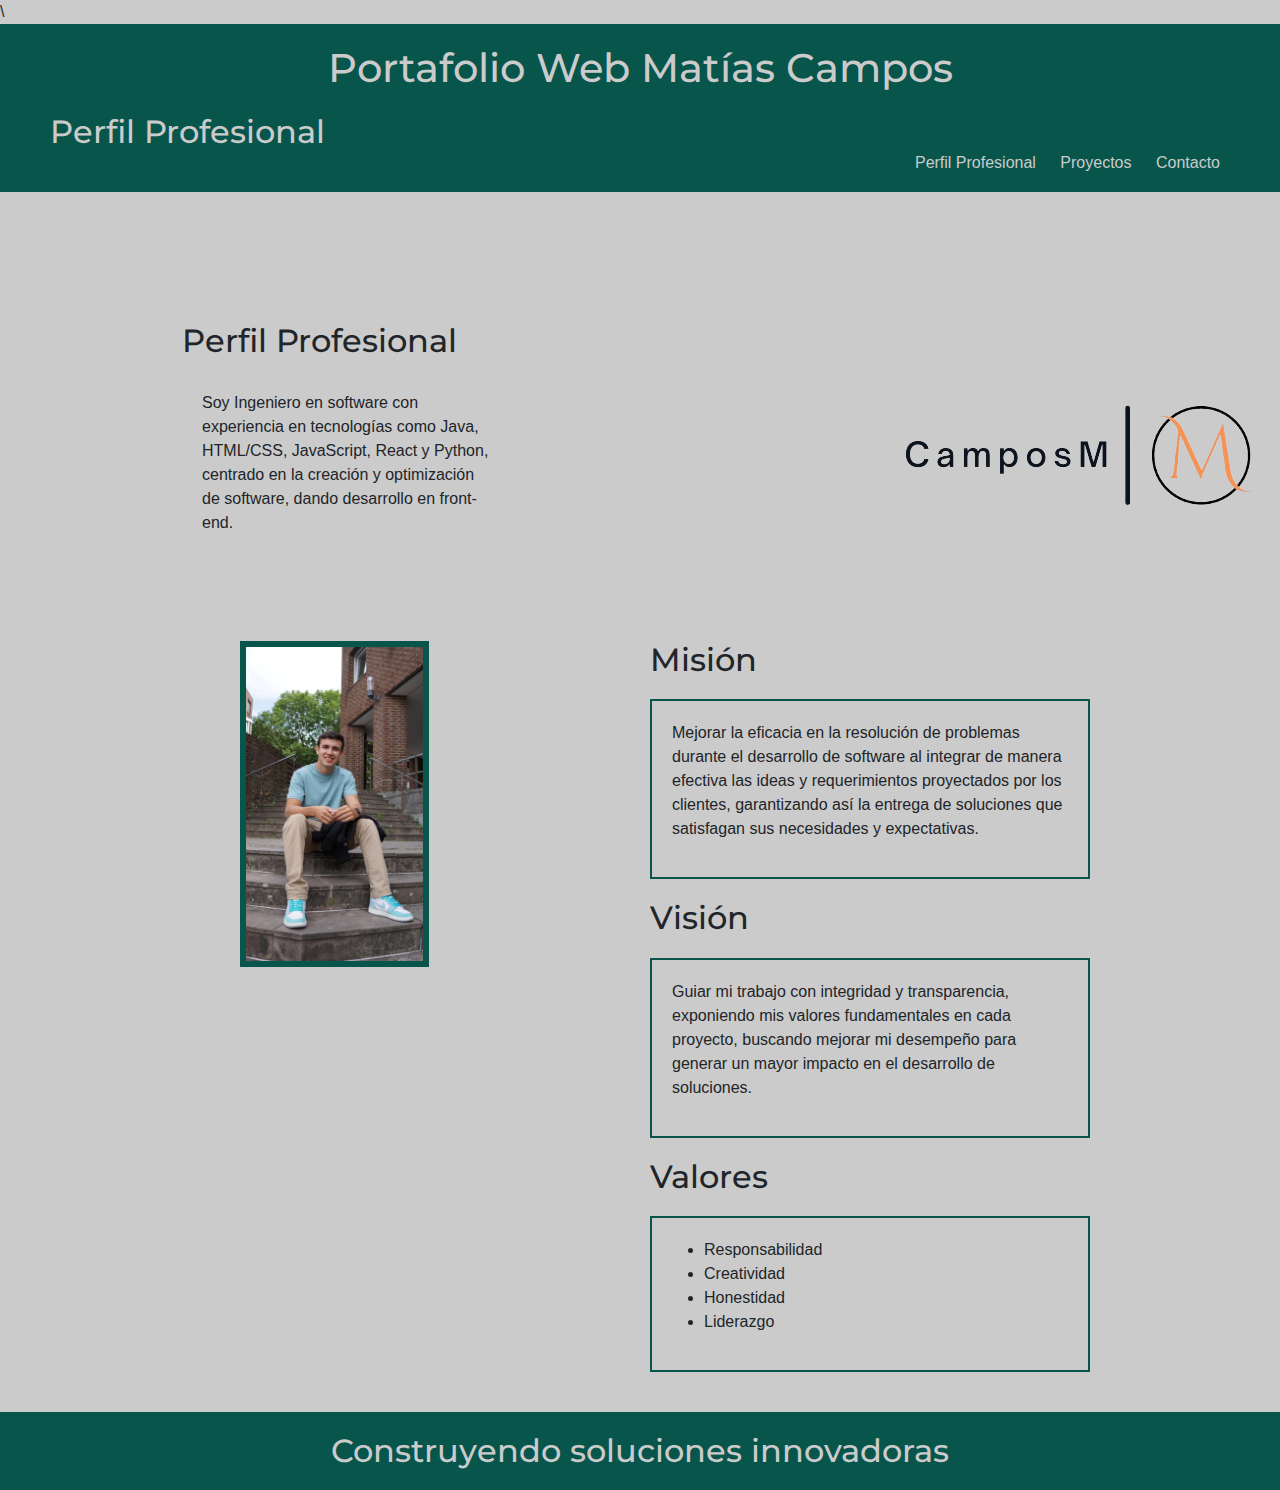
==== index.html @ 6936784f "ResponsiveIndex" ====
<!DOCTYPE html>
<html lang="es">
<head>
    <meta charset="UTF-8">
    <meta name="viewport" content="width=device-width, initial-scale=1.0">
    <title>Portafolio Matías</title>
    <link href="https://fonts.googleapis.com/css2?family=Montserrat:wght@400;700&display=swap" rel="stylesheet">\
    <link href="https://cdn.jsdelivr.net/npm/bootstrap@5.3.3/dist/css/bootstrap.min.css" rel="stylesheet" integrity="sha384-QWTKZyjpPEjISv5WaRU9OFeRpok6YctnYmDr5pNlyT2bRjXh0JMhjY6hW+ALEwIH" crossorigin="anonymous">
     <link rel="icon" type="image/x-icon" href="../IMG/Favicom2.png">
     <link rel="stylesheet" href="./CSS/styles.css">
     <link rel="stylesheet" href="./CSS/index.css">
</head>
<body>
    <header>
        <h1>Portafolio Web Matías Campos</h1>
    </header>
    <nav>
        <h2>Perfil Profesional</h2>
        <ul>
            <li><a href="index.html">Perfil Profesional</a></li>
            <li><a href="./HTML/proyectos.html">Proyectos</a></li>
            <li><a href="./HTML/proyectos.html">Contacto</a></li>
        </ul>
    </nav>
    <div class="container">
        <div class="row">
            <div class="contenedor-cuadros">
                <div class="pcontenedor col-md-6">
                    <section id="perfil">
                        <h2>Perfil Profesional</h2>
                        <div class="cuadroTextoA">
                            <p>Soy Ingeniero en software con experiencia en tecnologías como Java, HTML/CSS, JavaScript, React y Python, centrado en la creación y optimización de software, dando desarrollo en front-end.</p>
                        </div>
                    </section>
                </div>
                <div class="pcontenedor col-md-6">
                    <section id="logo">
                        <img src="./IMG/Logotipo.png" alt="">
                    </section>
                </div>
            </div>
        </div>
            <div class="contenedor-inferior row">
                    <div class="columna-izquierda col-6">
                        <section id="perfil-imagen">
                            <img src="./IMG/perfil.jpeg" alt="Imagen de perfil">
                        </section>
                    </div>
                    <div class="columna-derecha col-6">
                        <section id="mision">
                            <h2>Misión</h2>
                            <div class="cuadroTexto">
                                <p>Mejorar la eficacia en la resolución de problemas durante el desarrollo de software al integrar de manera efectiva las ideas y requerimientos proyectados por los clientes, garantizando así la entrega de soluciones que satisfagan sus necesidades y expectativas.</p>
                            </div>
                        </section>
                        <section id="vision">
                            <h2>Visión</h2>
                            <div class="cuadroTexto">
                                <p>Guiar mi trabajo con integridad y transparencia, exponiendo mis valores fundamentales en cada proyecto, buscando mejorar mi desempeño para generar un mayor impacto en el desarrollo de soluciones.</p>
                            </div>
                        </section>
                        <section id="valores">
                            <h2>Valores</h2>
                            <div class="cuadroTexto">
                                <ul>
                                    <li>Responsabilidad</li>
                                    <li>Creatividad</li>
                                    <li>Honestidad</li>
                                    <li>Liderazgo</li>
                                </ul>
                            </div>
                        </section>
                    </div>
            </div>
    </div>
    <footer>
        <h2>Construyendo soluciones innovadoras</h2>
        <button id="scrolltop">Subir</button>
    </footer>

    <script src="./JS/Scripts.js"></script>
    <script src="https://cdn.jsdelivr.net/npm/bootstrap@5.3.3/dist/js/bootstrap.bundle.min.js" integrity="sha384-YvpcrYf0tY3lHB60NNkmXc5s9fDVZLESaAA55NDzOxhy9GkcIdslK1eN7N6jIeHz" crossorigin="anonymous"></script>
</body>
</html>
---- CSS/styles.css ----
body {
    font-family: 'Helvetica', sans-serif;
    margin: 0;
    padding: 0;
    background-color: #cbcbcb;
}

h1, h2, h3 {
    font-family: 'Montserrat', sans-serif;
    margin: 0;
}
form{
    font-family: 'Montserrat', sans-serif;
    margin: 0; 
}
/*Nav-header*/
header {
    background-color: #08554c;
    color: #cbcbcb;
    text-align: center;
    padding: 20px 0;
}

nav {
    background-color: #08554c;
    color: #cbcbcb;
    text-align: left;
    padding: 1px 50px;
}

nav h2 {
    margin: 0;
    display: inline;
}

nav ul {
    list-style-type: none;
    padding: 0;
    text-align: right;
}

nav ul li {
    display: inline;
    margin: 0 10px;
}

nav ul li a {
    color: #cbcbcb;
    text-decoration: none;
}

nav ul li a:hover {
    color: #ff5900;
}


/*Footer*/
footer {
    background-color: #08554c;
    padding: 20px;
    text-align: center;
    color: #cbcbcb;
    position: relative; 
}

#scrolltop {
    background-color: #b2afaf;
    color: #ff5900;
    display: none;
    position: absolute; 
    bottom: 20px; 
    right: 20px; 
    width: 100px; 
    height: 40px; 
    font-size: 16px; 
    border-radius: 5px; 
    cursor: pointer; 
}

#scrolltop:hover {
    background-color: #a19f9f; 
}
---- CSS/index.css ----
/*Info*/
.contenedor-cuadros {
    display: flex;
    flex-wrap: wrap;
    margin-top: 10px;
}

.pcontenedor {
    flex: 1;
}

#perfil{
    padding: 20px;
    margin: 10px;
    margin-top: 100px;
    margin-left: 80px;
}
#logo{
    margin-left: 200px;
    margin-right: 200px;
    margin-bottom: -100px;
}
.contenedor-inferior {
    display: flex;
}

.columna-izquierda {
    flex: 1;
    padding: 20px;
    margin-left: 50px;
}

.columna-derecha {
    flex: 2;
    padding: 20px;
    margin-left: 200px;
}

#perfil-imagen img {
    margin-left: 100px;
    max-width: 70%;
    margin-bottom: 80px;
    height: auto;
    border: 6px solid #08554c;

}

.cuadroTexto {
    border: 2px solid #08554c;
    padding: 20px;
    margin-bottom: 20px;
    margin-top: 20px;
    margin-right: 100px;
}
.cuadroTextoA{
    padding: 20px;
    margin-bottom: 20px;
    margin-top: 10px;
    margin-right: 100px;
}
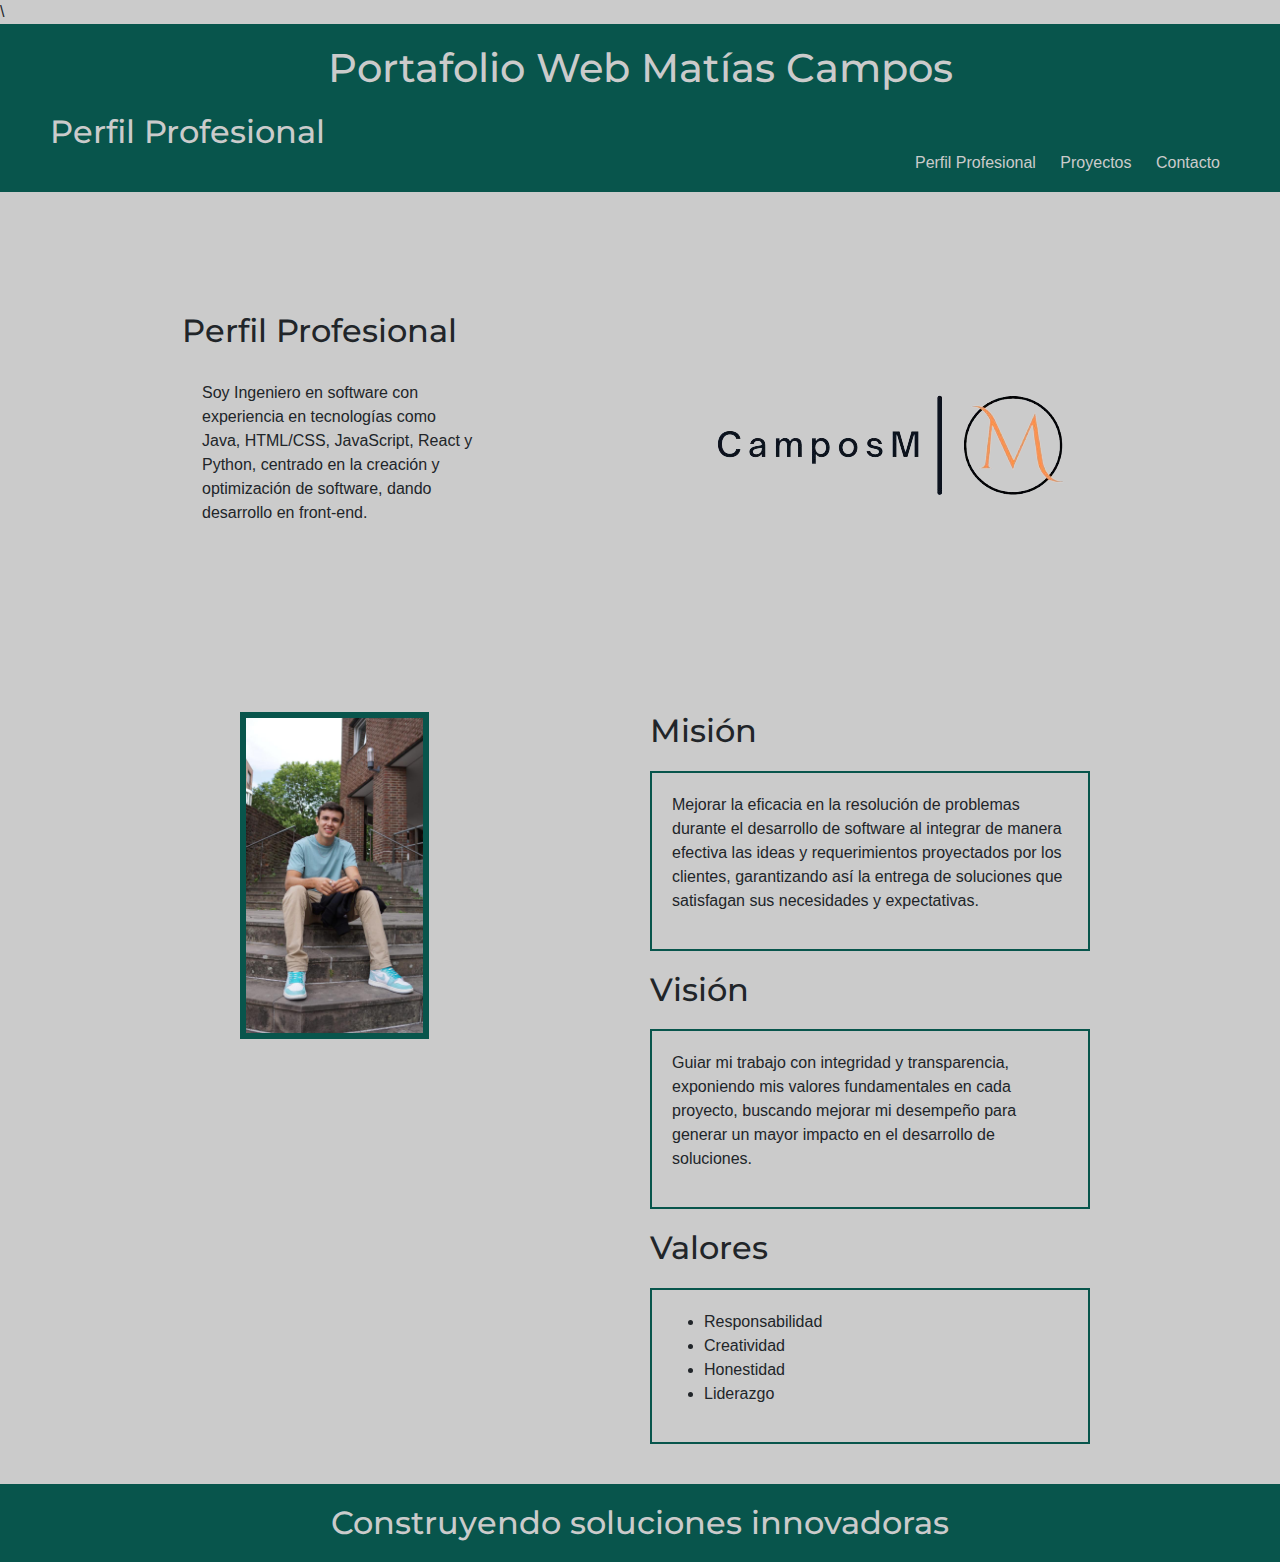
==== commit 380a4fbf: "ResponsiveIndex" ====
--- a/index.html
+++ b/index.html
@@ -23,9 +23,8 @@
         </ul>
     </nav>
     <div class="container">
-        <div class="row">
-            <div class="contenedor-cuadros">
-                <div class="pcontenedor col-md-6">
+            <div class="contenedor-cuadros row">
+                <div class="pcontenedor col">
                     <section id="perfil">
                         <h2>Perfil Profesional</h2>
                         <div class="cuadroTextoA">
@@ -33,13 +32,12 @@
                         </div>
                     </section>
                 </div>
-                <div class="pcontenedor col-md-6">
+                <div class="pcontenedor col">
                     <section id="logo">
                         <img src="./IMG/Logotipo.png" alt="">
                     </section>
                 </div>
             </div>
-        </div>
             <div class="contenedor-inferior row">
                     <div class="columna-izquierda col-6">
                         <section id="perfil-imagen">
--- a/CSS/index.css
+++ b/CSS/index.css
@@ -1,13 +1,4 @@
 /*Info*/
-.contenedor-cuadros {
-    display: flex;
-    flex-wrap: wrap;
-    margin-top: 10px;
-}
-
-.pcontenedor {
-    flex: 1;
-}
 
 #perfil{
     padding: 20px;
@@ -15,11 +6,7 @@
     margin-top: 100px;
     margin-left: 80px;
 }
-#logo{
-    margin-left: 200px;
-    margin-right: 200px;
-    margin-bottom: -100px;
-}
+
 .contenedor-inferior {
     display: flex;
 }
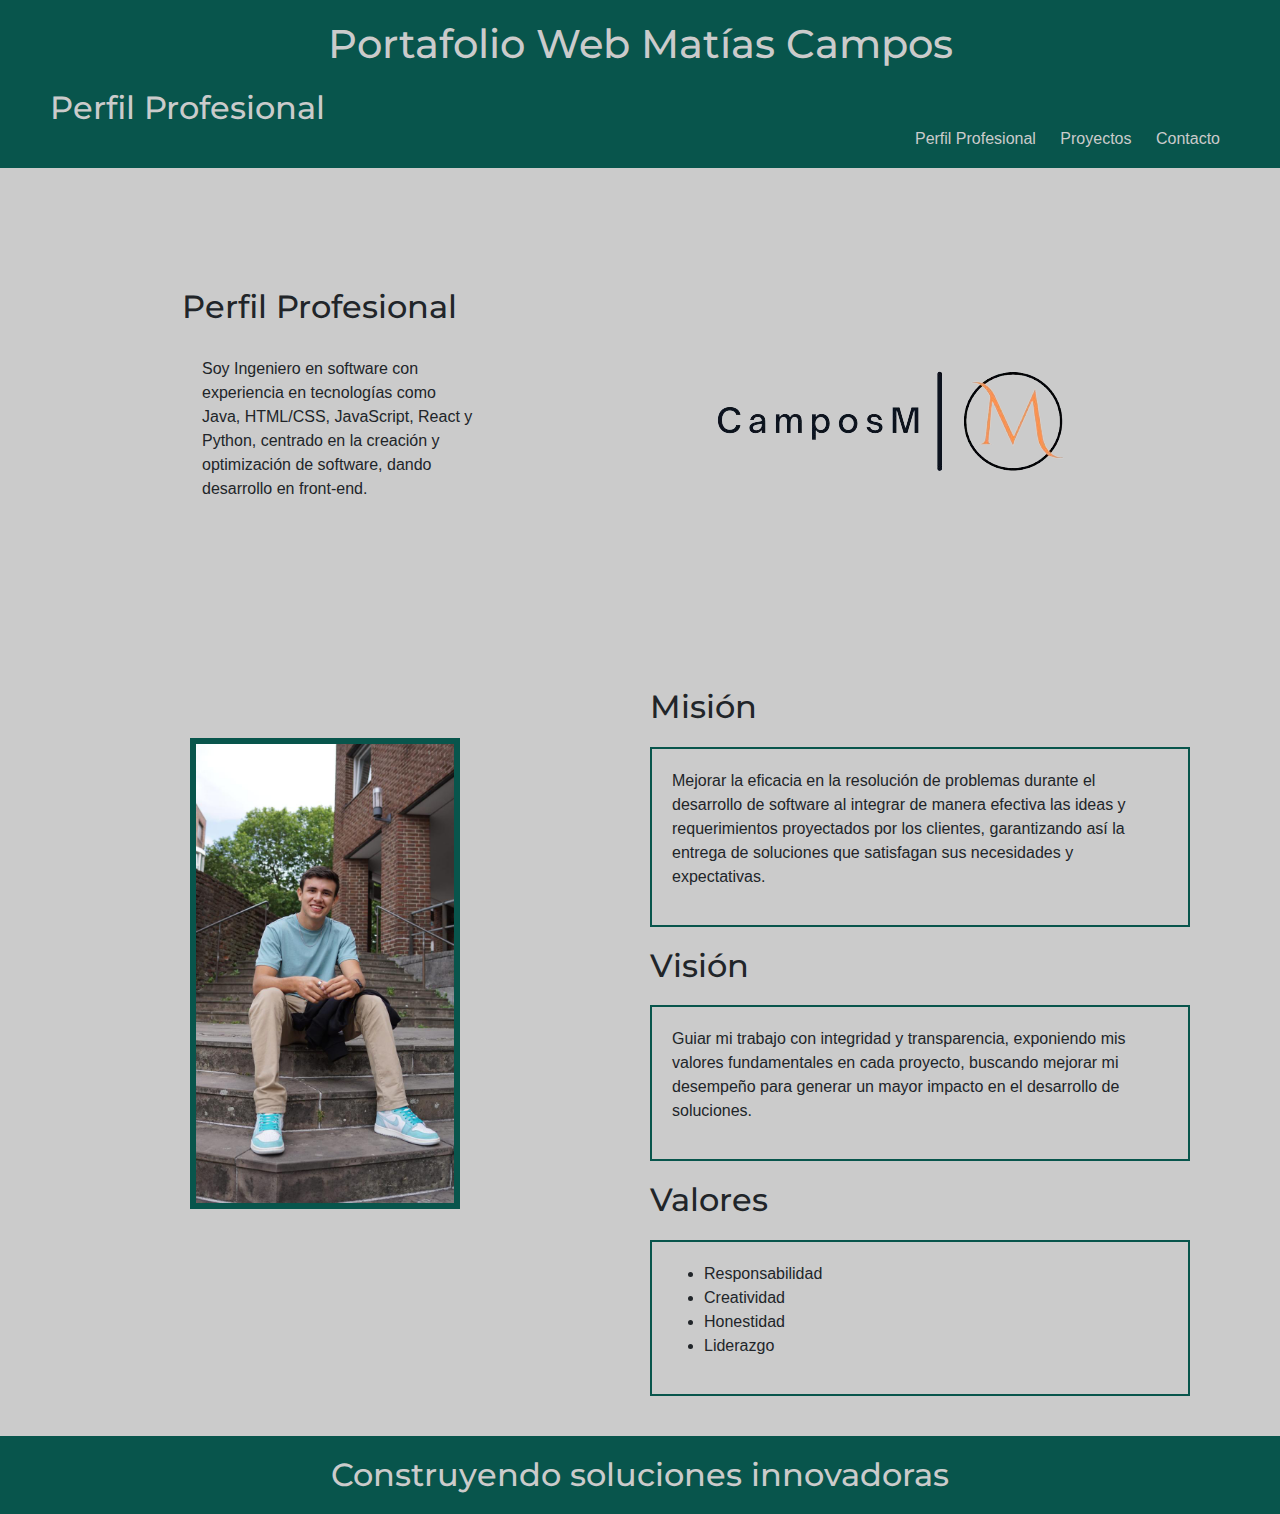
==== commit efaabc3c: "ResponsiveProyectos" ====
--- a/index.html
+++ b/index.html
@@ -4,7 +4,7 @@
     <meta charset="UTF-8">
     <meta name="viewport" content="width=device-width, initial-scale=1.0">
     <title>Portafolio Matías</title>
-    <link href="https://fonts.googleapis.com/css2?family=Montserrat:wght@400;700&display=swap" rel="stylesheet">\
+    <link href="https://fonts.googleapis.com/css2?family=Montserrat:wght@400;700&display=swap" rel="stylesheet">
     <link href="https://cdn.jsdelivr.net/npm/bootstrap@5.3.3/dist/css/bootstrap.min.css" rel="stylesheet" integrity="sha384-QWTKZyjpPEjISv5WaRU9OFeRpok6YctnYmDr5pNlyT2bRjXh0JMhjY6hW+ALEwIH" crossorigin="anonymous">
      <link rel="icon" type="image/x-icon" href="../IMG/Favicom2.png">
      <link rel="stylesheet" href="./CSS/styles.css">
--- a/CSS/index.css
+++ b/CSS/index.css
@@ -24,9 +24,9 @@
 }
 
 #perfil-imagen img {
-    margin-left: 100px;
-    max-width: 70%;
-    margin-bottom: 80px;
+    margin-top: 50px;
+    margin-left: 50px;
+    max-width: 100%;
     height: auto;
     border: 6px solid #08554c;
 
@@ -38,7 +38,10 @@
     margin-bottom: 20px;
     margin-top: 20px;
     margin-right: 100px;
+    max-width: 100%;
+    min-width: 100%;
 }
+
 .cuadroTextoA{
     padding: 20px;
     margin-bottom: 20px;
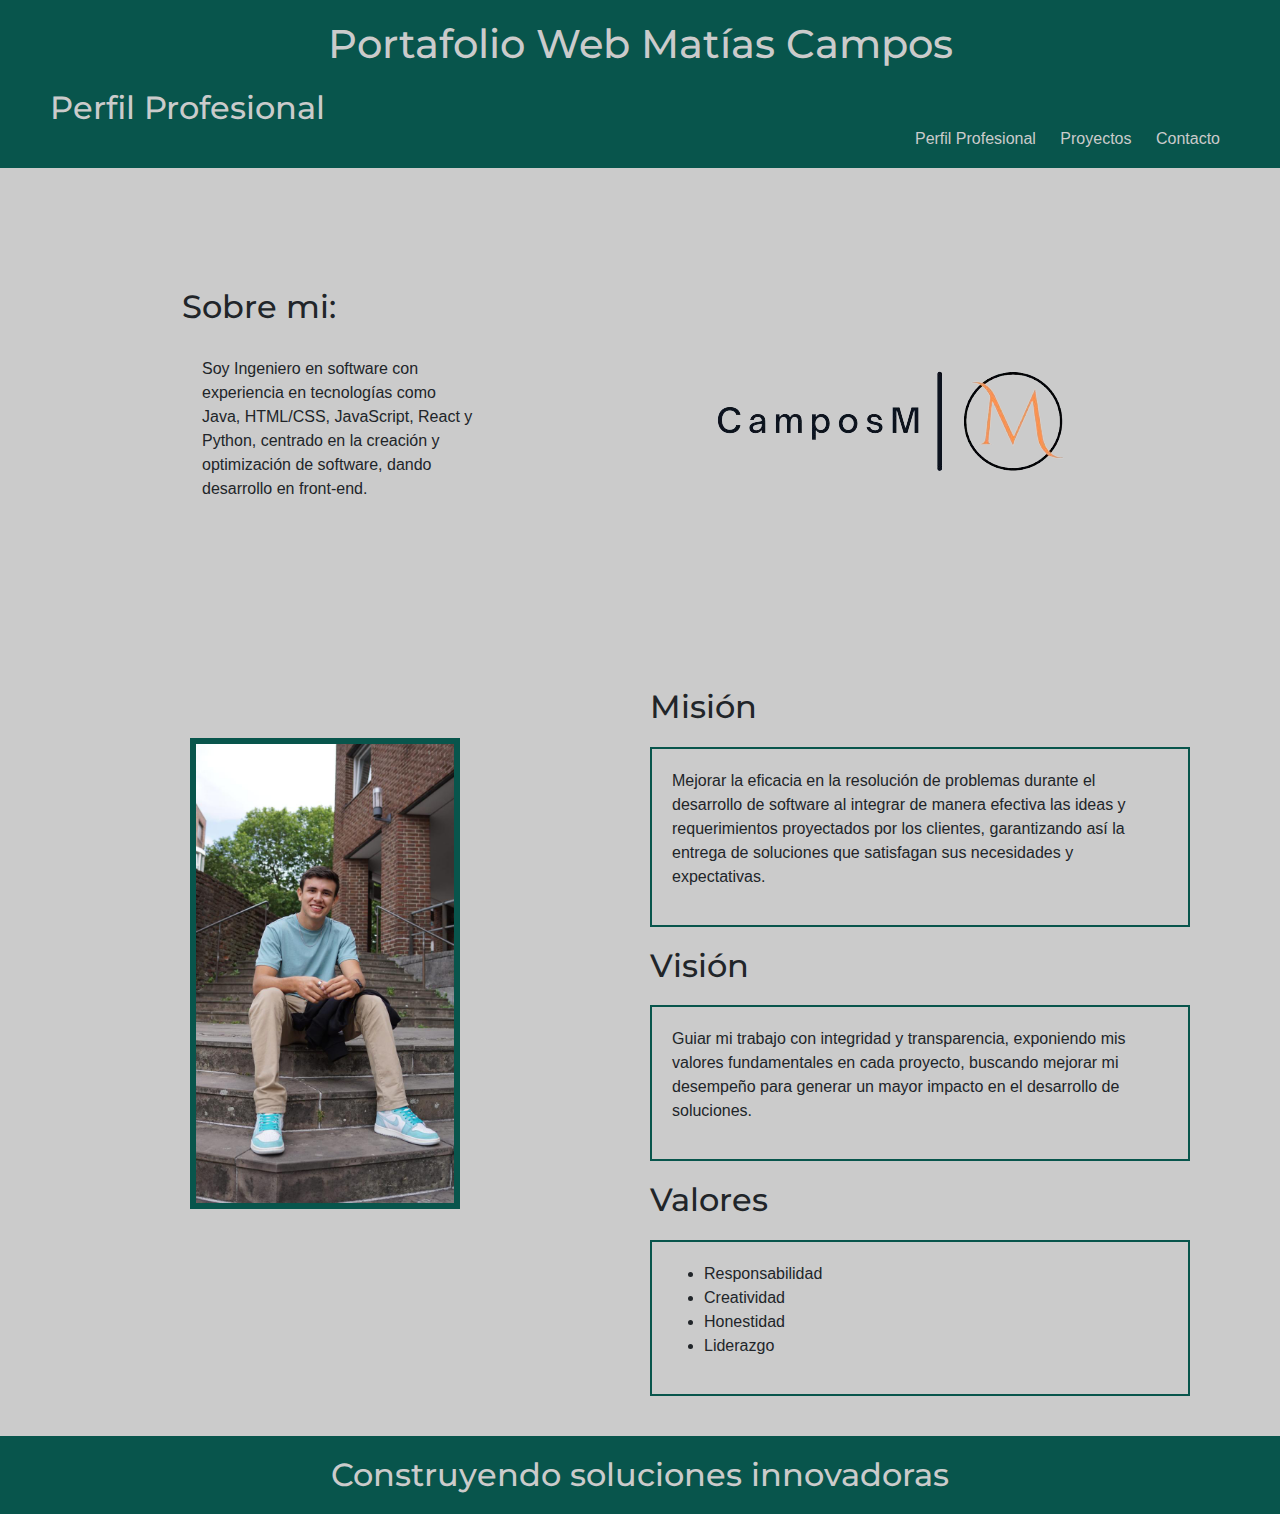
==== commit d2afc83d: "Correccion" ====
--- a/index.html
+++ b/index.html
@@ -26,7 +26,7 @@
             <div class="contenedor-cuadros row">
                 <div class="pcontenedor col">
                     <section id="perfil">
-                        <h2>Perfil Profesional</h2>
+                        <h2>Sobre mi:</h2>
                         <div class="cuadroTextoA">
                             <p>Soy Ingeniero en software con experiencia en tecnologías como Java, HTML/CSS, JavaScript, React y Python, centrado en la creación y optimización de software, dando desarrollo en front-end.</p>
                         </div>
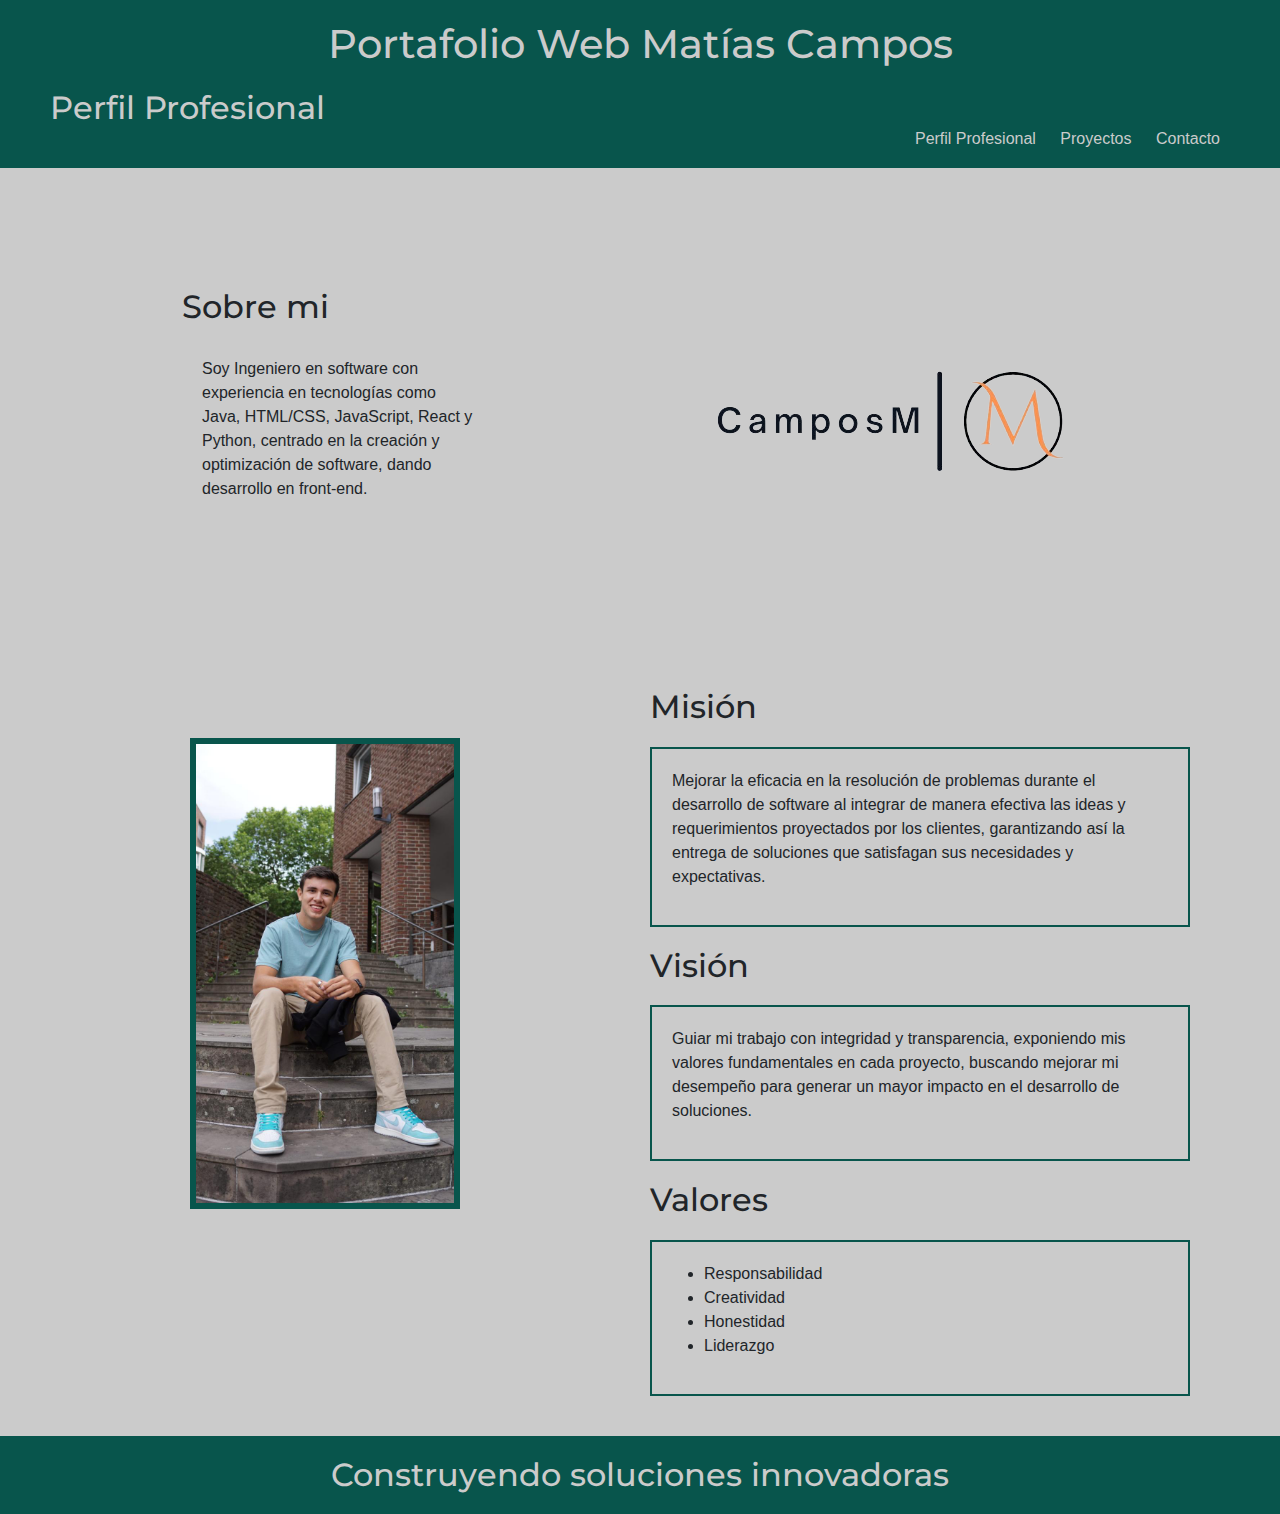
==== commit bf5846fd: "Correcciones contacto" ====
--- a/index.html
+++ b/index.html
@@ -6,7 +6,7 @@
     <title>Portafolio Matías</title>
     <link href="https://fonts.googleapis.com/css2?family=Montserrat:wght@400;700&display=swap" rel="stylesheet">
     <link href="https://cdn.jsdelivr.net/npm/bootstrap@5.3.3/dist/css/bootstrap.min.css" rel="stylesheet" integrity="sha384-QWTKZyjpPEjISv5WaRU9OFeRpok6YctnYmDr5pNlyT2bRjXh0JMhjY6hW+ALEwIH" crossorigin="anonymous">
-     <link rel="icon" type="image/x-icon" href="../IMG/Favicom2.png">
+     <link rel="icon" type="image/x-icon" href="./IMG/Favicom2.png">
      <link rel="stylesheet" href="./CSS/styles.css">
      <link rel="stylesheet" href="./CSS/index.css">
 </head>
@@ -26,7 +26,7 @@
             <div class="contenedor-cuadros row">
                 <div class="pcontenedor col">
                     <section id="perfil">
-                        <h2>Sobre mi:</h2>
+                        <h2>Sobre mi</h2>
                         <div class="cuadroTextoA">
                             <p>Soy Ingeniero en software con experiencia en tecnologías como Java, HTML/CSS, JavaScript, React y Python, centrado en la creación y optimización de software, dando desarrollo en front-end.</p>
                         </div>
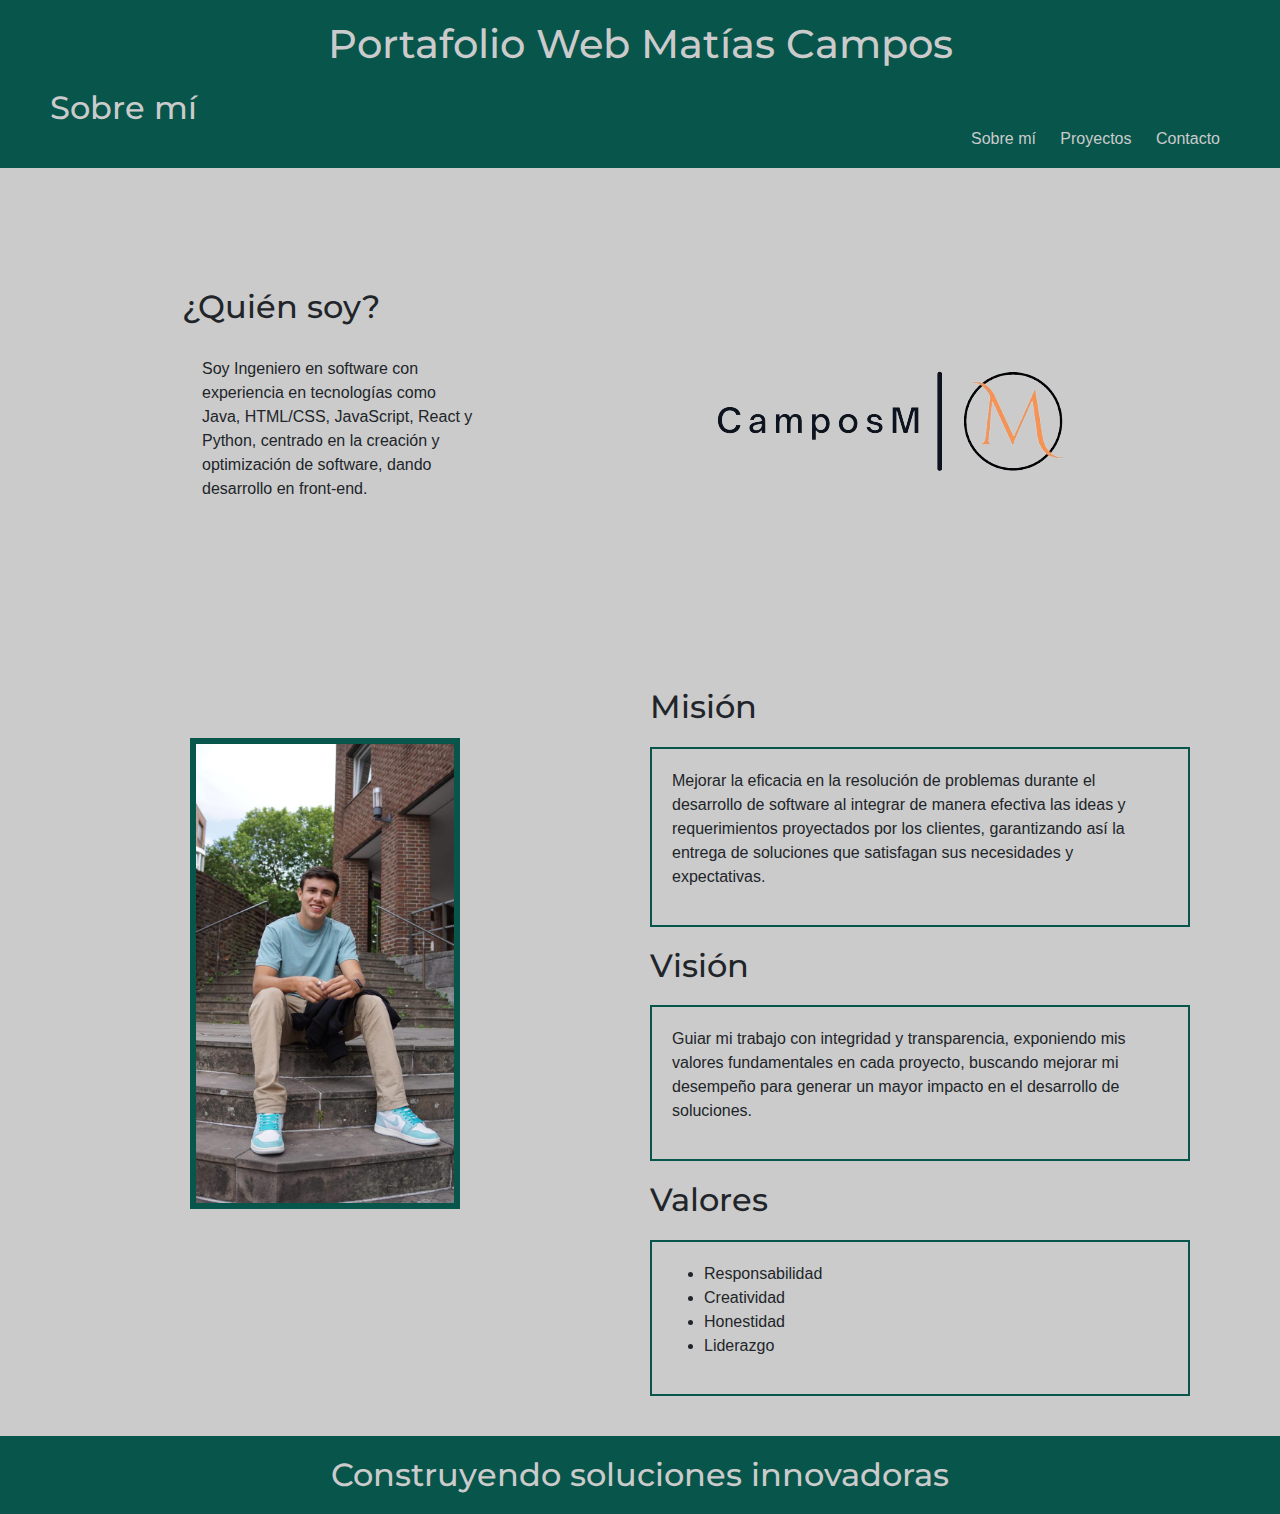
==== commit fa33ed5d: "Correcciones" ====
--- a/index.html
+++ b/index.html
@@ -15,9 +15,9 @@
         <h1>Portafolio Web Matías Campos</h1>
     </header>
     <nav>
-        <h2>Perfil Profesional</h2>
+        <h2>Sobre mí</h2>
         <ul>
-            <li><a href="index.html">Perfil Profesional</a></li>
+            <li><a href="index.html">Sobre mí</a></li>
             <li><a href="./HTML/proyectos.html">Proyectos</a></li>
             <li><a href="./HTML/proyectos.html">Contacto</a></li>
         </ul>
@@ -26,7 +26,7 @@
             <div class="contenedor-cuadros row">
                 <div class="pcontenedor col">
                     <section id="perfil">
-                        <h2>Sobre mi</h2>
+                        <h2>¿Quién soy?</h2>
                         <div class="cuadroTextoA">
                             <p>Soy Ingeniero en software con experiencia en tecnologías como Java, HTML/CSS, JavaScript, React y Python, centrado en la creación y optimización de software, dando desarrollo en front-end.</p>
                         </div>
